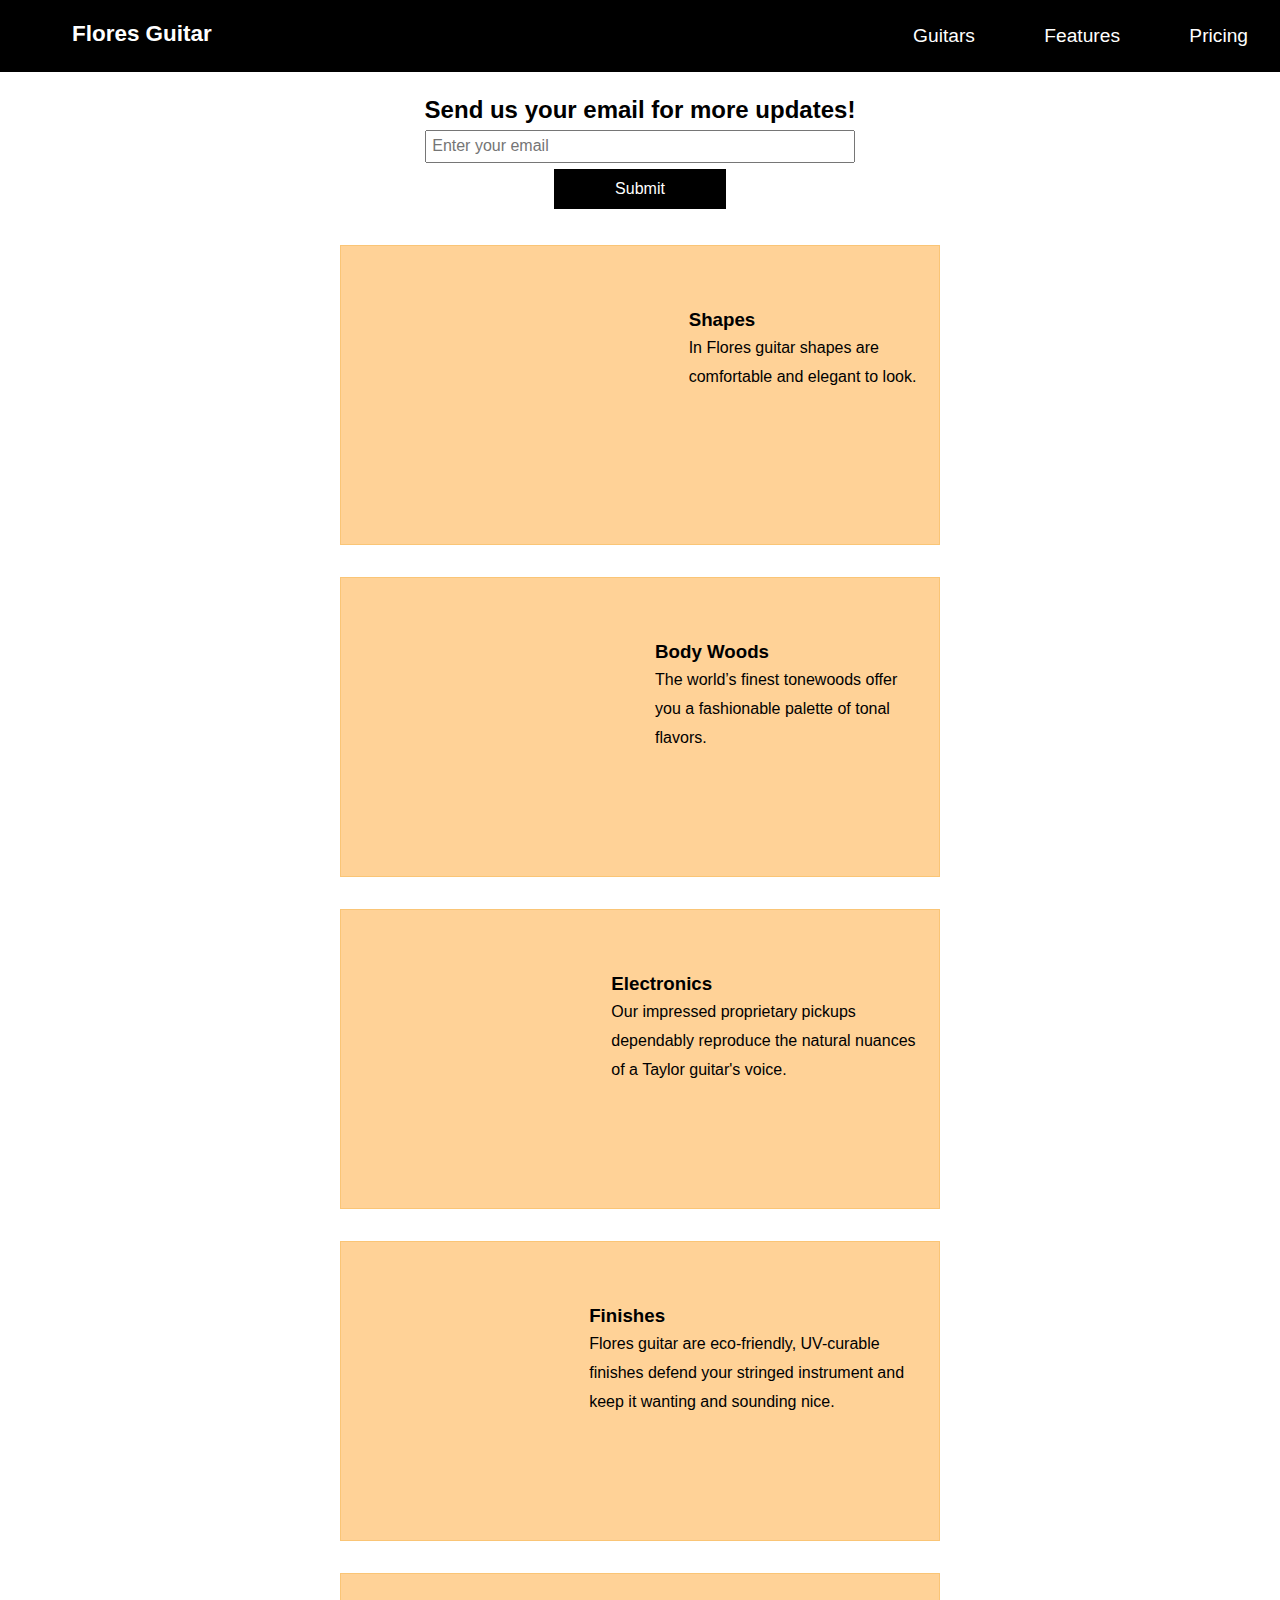
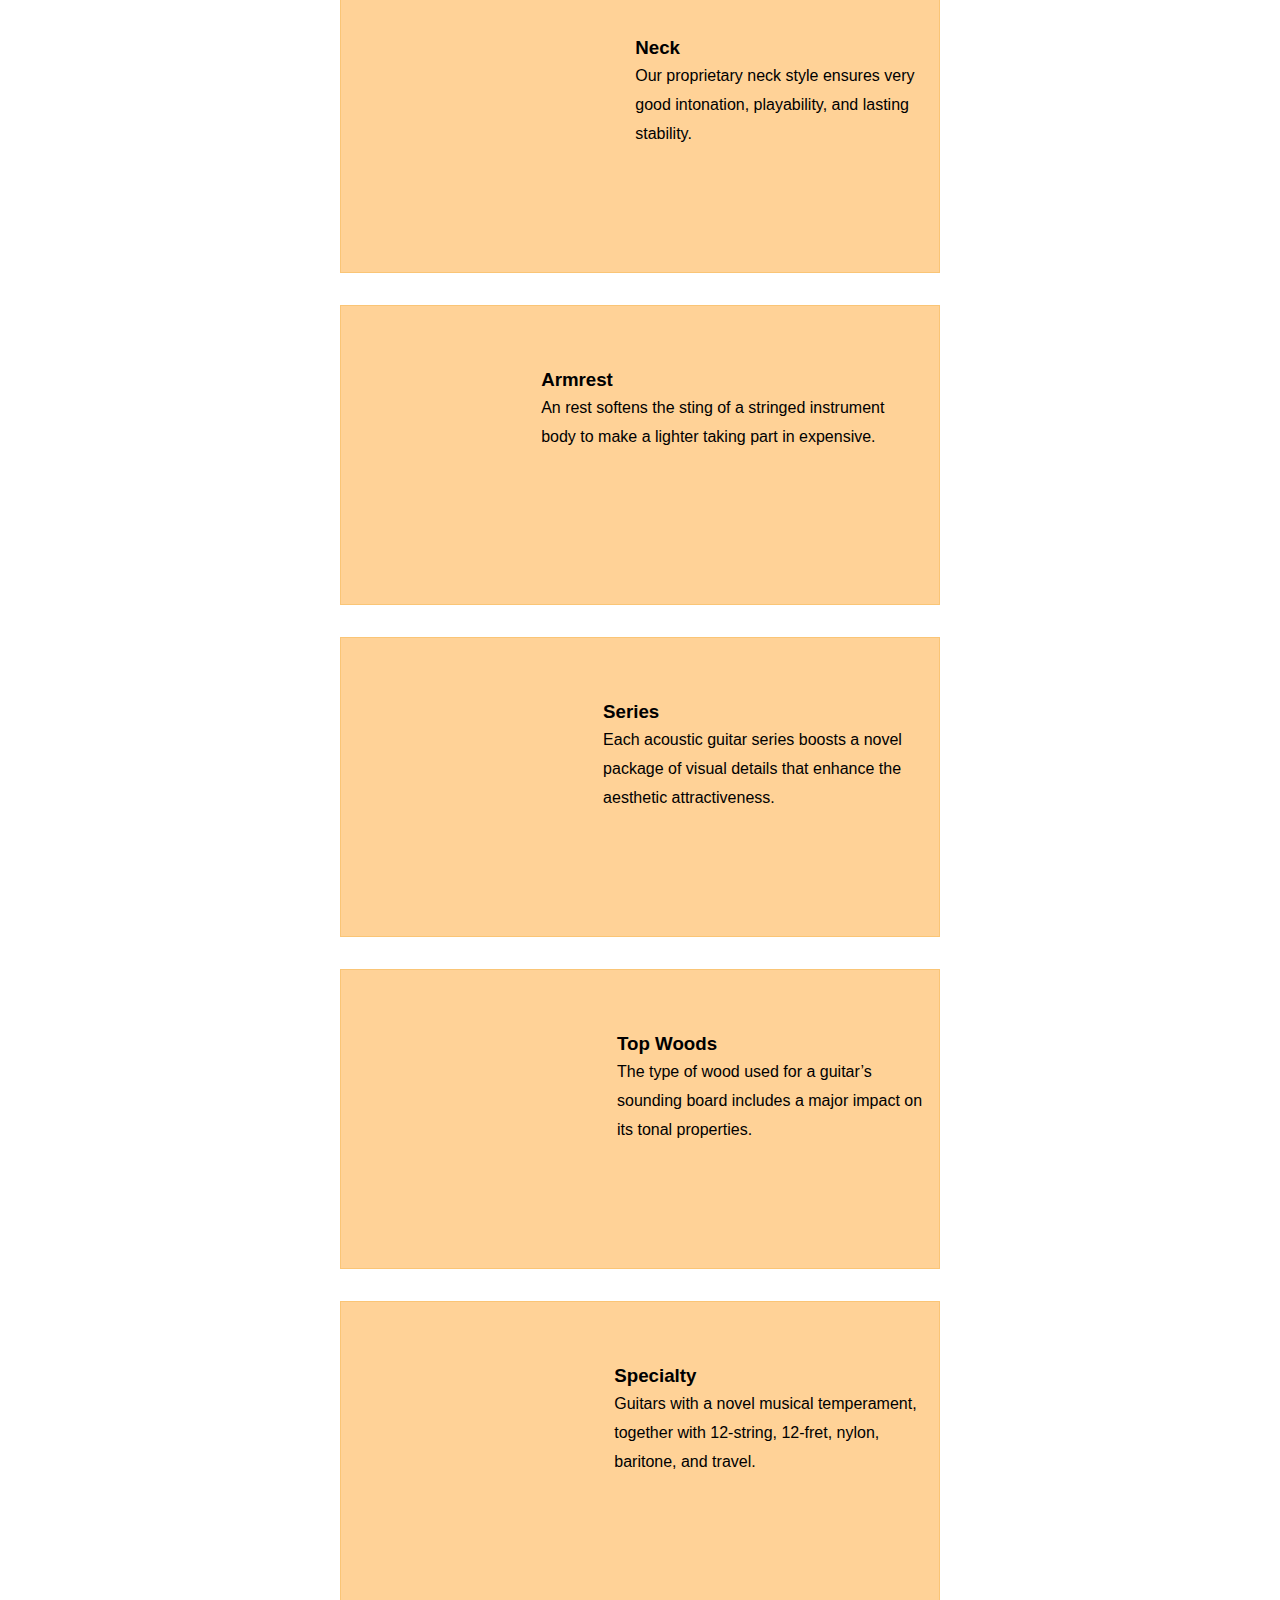
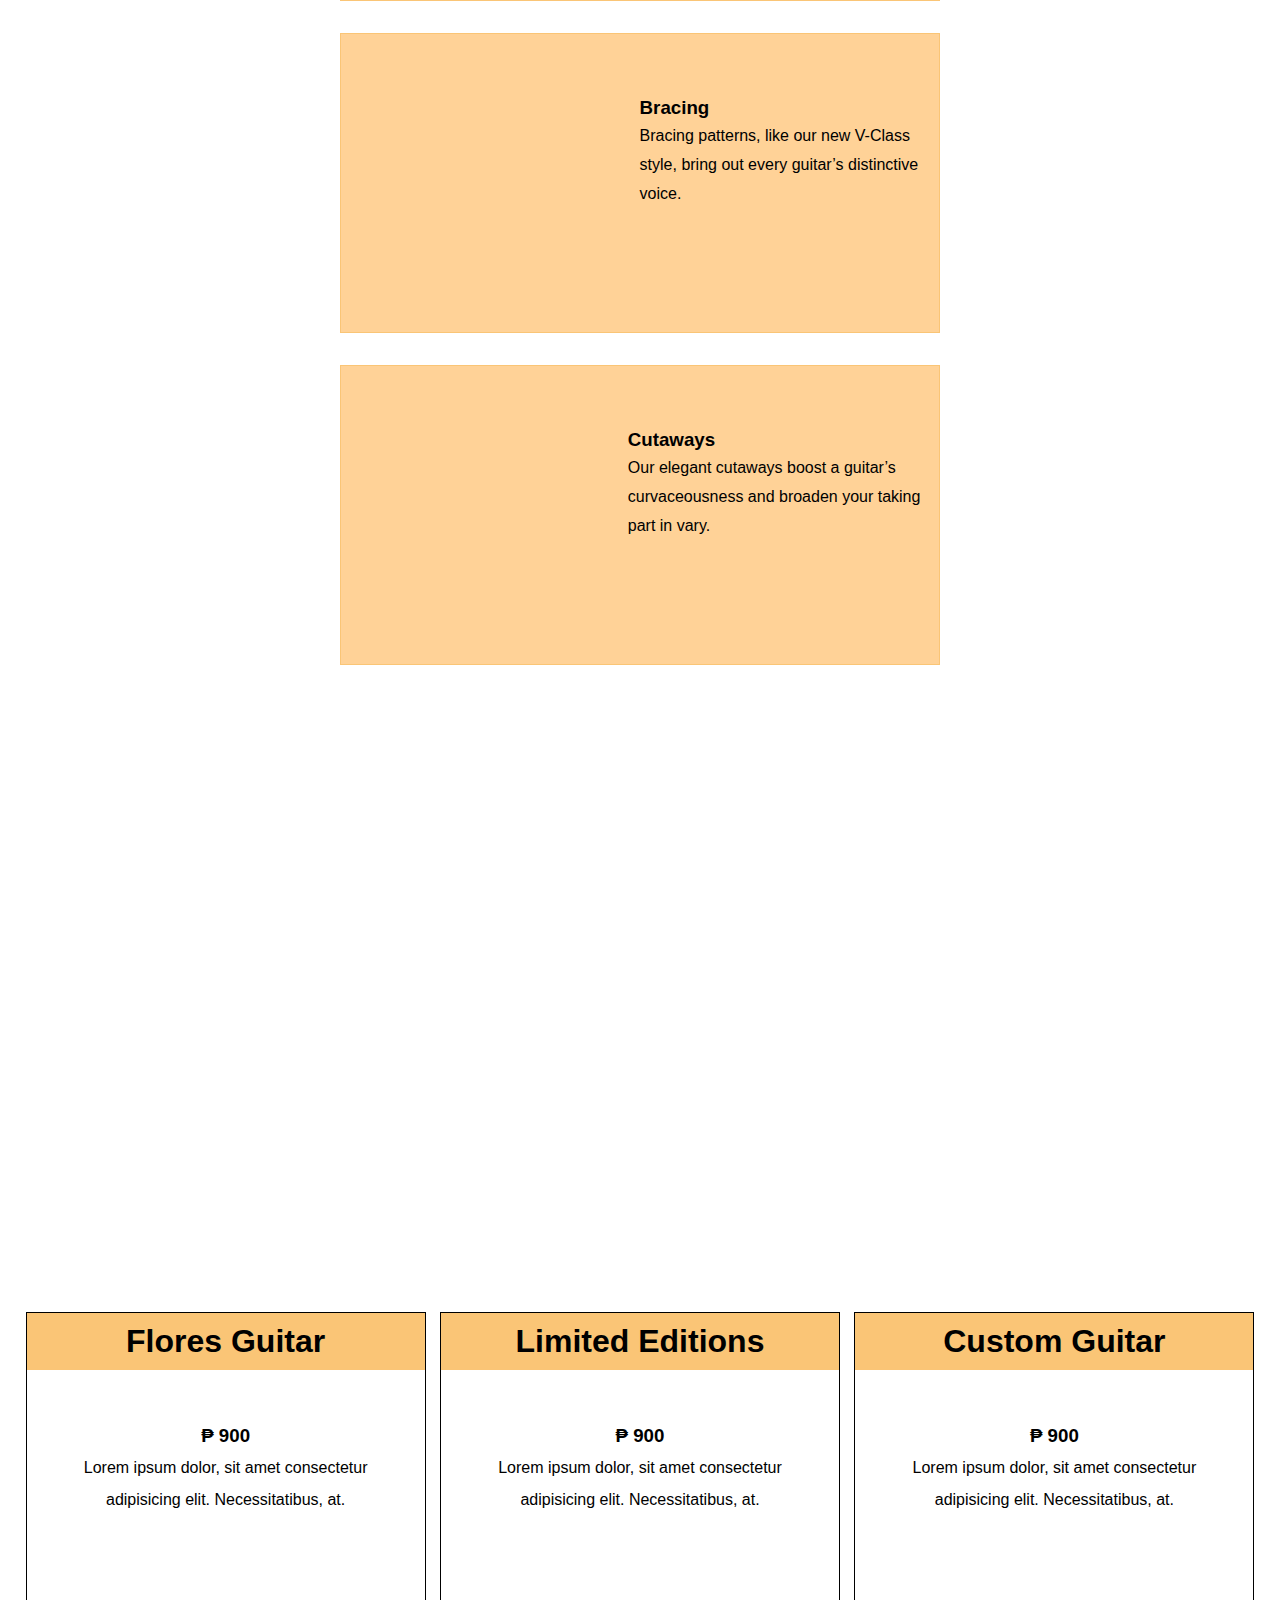
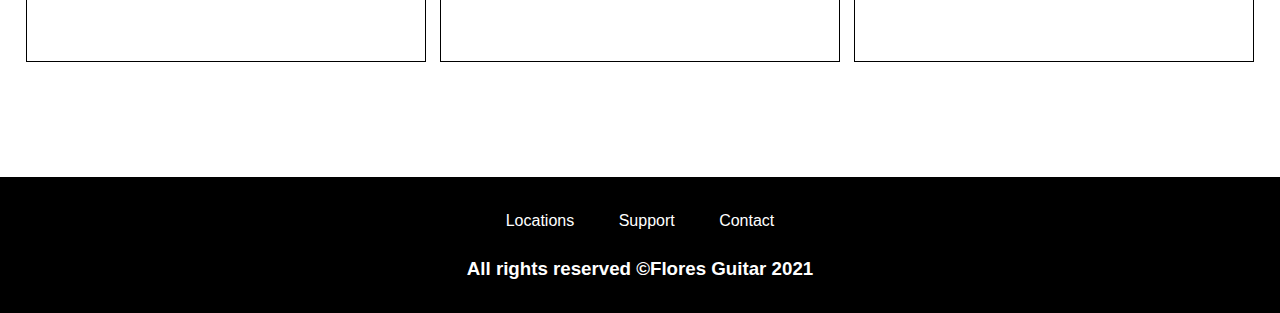
==== landing-page/index.html @ 69c0aad1 "added landing page" ====
<!DOCTYPE html>
<html lang="en">

<head>
  <meta charset="UTF-8">
  <meta http-equiv="X-UA-Compatible" content="IE=edge">
  <meta name="viewport" content="width=device-width, initial-scale=1.0">
  <script src="https://kit.fontawesome.com/670aed7ef7.js" crossorigin="anonymous"></script>
  <title>Flores Shop</title>
  <link rel="stylesheet" href="css/style.css">
</head>

<body>

  <!-- Navbar -->

  <header id="header">

    <i class="fas fa-guitar fa-3x" alt="guitar" id="header-img"></i>
    <h3 id="brand-name"><a href="#" class="brand-hover">Flores Guitar</a></h3>

    <nav id="nav-bar">
      <ul>
        <li class="nav-link">
          <a href="#video"> Guitars </a>
        </li>

        <li class="nav-link">
          <a href="#feature"> Features </a>
        </li>

        <li class="nav-link">
          <a href="#pricing"> Pricing </a>
        </li>
      </ul>
    </nav>
  </header>


  <!-- Features -->

  <div class="container" id="feature">
    <form id="form">
      <h2>Send us your email for more updates!</h2>
      <input type="email" name="email" id="email" placeholder="Enter your email">
      <input type="submit" id="submit">
    </form>
  </div>

  <div class="container-section">
    <section class="features">
      <img src="https://www.taylorguitars.com/sites/default/files/shapes-taylor-guitars_0.jpg" class="img" alt="">
      <div class="info">
        <h3>Shapes</h3>
        <p>In Flores guitar shapes are comfortable and elegant to look. </p>
      </div>
    </section>

    <section class="features">
      <img src="https://www.taylorguitars.com/sites/default/files/woods-taylor-guitars_0.jpg" class="img" alt="">
      <div class="info">
        <h3>Body Woods</h3>
        <p>The world’s finest tonewoods offer you a fashionable palette of tonal flavors. </p>
      </div>
    </section>

    <section class="features">
      <img src="https://www.taylorguitars.com/sites/default/files/electronics-taylor-guitars_0.jpg" class="img" alt="">
      <div class="info">
        <h3>Electronics</h3>
        <p>Our impressed proprietary pickups dependably reproduce the natural nuances of a Taylor guitar's voice. </p>
      </div>
    </section>

    <section class="features">
      <img src="https://www.taylorguitars.com/sites/default/files/finishes-taylor-guitars_0.jpg" class="img" alt="">
      <div class="info">
        <h3>Finishes</h3>
        <p>Flores guitar are eco-friendly, UV-curable finishes defend your stringed instrument and keep it wanting and
          sounding nice. </p>
      </div>
    </section>

    <section class="features">
      <img src="https://www.taylorguitars.com/sites/default/files/necks-taylor-guitars_1.jpg" class="img" alt="">
      <div class="info">
        <h3>Neck</h3>
        <p>Our proprietary neck style ensures very good intonation, playability, and lasting stability. </p>
      </div>
    </section>

    <section class="features">
      <img src="https://www.taylorguitars.com/sites/default/files/TG-Features-BeveledArmrest-1.jpg" class="armrest-size"
        alt="">
      <div class="info">
        <h3>Armrest</h3>
        <p>An rest softens the sting of a stringed instrument body to make a lighter taking part in expensive. </p>
      </div>
    </section>

    <section class="features">
      <img src="https://www.taylorguitars.com/sites/default/files/appointments-taylor-guitars_0.jpg" class="img" alt="">
      <div class="info">
        <h3>Series</h3>
        <p>Each acoustic guitar series boosts a novel package of visual details that enhance the aesthetic
          attractiveness. </p>
      </div>
    </section>

    <section class="features">
      <img src="https://www.taylorguitars.com/sites/default/files/top-woods-thumb.png" class="img" alt="">
      <div class="info">
        <h3>Top Woods</h3>
        <p>The type of wood used for a guitar’s sounding board includes a major impact on its tonal properties. </p>
      </div>
    </section>

    <section class="features">
      <img src="https://www.taylorguitars.com/sites/default/files/specialty-features-262x326_0.jpg" class="img" alt="">
      <div class="info">
        <h3>Specialty</h3>
        <p>Guitars with a novel musical temperament, together with 12-string, 12-fret, nylon, baritone, and travel. </p>
      </div>
    </section>

    <section class="features">
      <img src="https://www.taylorguitars.com/sites/default/files/Features-Page-V-Class-1.jpg" class="img" alt="">
      <div class="info">
        <h3>Bracing</h3>
        <p>Bracing patterns, like our new V-Class style, bring out every guitar’s distinctive voice. </p>
      </div>
    </section>

    <section class="features">
      <img src="https://www.taylorguitars.com/sites/default/files/cutaways-taylor-guitars_0.jpg" class="img" alt="">
      <div class="info">
        <h3>Cutaways</h3>
        <p>Our elegant cutaways boost a guitar’s curvaceousness and broaden your taking part in vary. </p>
      </div>
    </section>
  </div>

  <!-- Video -->

  <div id="video">
    <!-- <video src="https://www.youtube.com/watch?v=F9TZwTtXYSY" controls></video> -->
    <iframe width="800" height="400" src="https://www.youtube.com/embed/F9TZwTtXYSY" title="YouTube video player"
      frameborder="0" allow="accelerometer; autoplay; clipboard-write; encrypted-media; gyroscope; picture-in-picture"
      allowfullscreen></iframe>
  </div>

  <!-- Pricing -->

  <div class="prices" id="pricing">
    <section class="boxes">
      <div class="header">
        <h1>Flores Guitar</h1>
      </div>
      <div class="price-details">
        <h3>&#8369 900</h3>
        <p>Lorem ipsum dolor, sit amet consectetur adipisicing elit. Necessitatibus, at.</p>
      </div>
    </section>

    <section class="boxes">
      <div class="header">
        <h1>Limited Editions</h1>
      </div>
      <div class="price-details">
        <h3>&#8369 900</h3>
        <p>Lorem ipsum dolor, sit amet consectetur adipisicing elit. Necessitatibus, at.</p>
      </div>
    </section>

    <section class="boxes">
      <div class="header">
        <h1>Custom Guitar</h1>
      </div>
      <div class="price-details">
        <h3>&#8369 900</h3>
        <p>Lorem ipsum dolor, sit amet consectetur adipisicing elit. Necessitatibus, at.</p>
      </div>
    </section>
  </div>


  <!-- Footer  -->

  <footer id="contact">
    <a href="#">
      Locations
    </a><a href="#">
      Support
    </a><a href="#">
      Contact
    </a>
    <h3>All rights reserved &copy;Flores Guitar 2021</h3>
  </footer>

</body>

</html>
---- landing-page/css/style.css ----
* {
  margin: 0;
  padding: 0;
  box-sizing: border-box;
}

body {
  font-family: "Lucida Sans", "Lucida Sans Regular", "Lucida Grande",
    "Lucida Sans Unicode", Geneva, Verdana, sans-serif;
  width: 100%;
}

#nav-bar {
  float: right;
}

ul li {
  list-style-type: none;
  display: inline-block;
  padding: 1.2rem 2rem;
}

li a,
.brand-hover {
  text-decoration: none;
}

li a:hover,
.brand-hover:hover {
  color: dodgerblue;
  border-bottom: solid rgb(255, 255, 255);
  border-top: solid rgb(255, 255, 255);
  border-width: 2px;
  border-radius: 3px;
}

#header {
  font-size: 1.2rem;
  position: fixed;
  z-index: 1;
  width: 100%;
  background: #000000;
  color: #ffffff;
  font-family: inherit;
  padding: 0.35rem 0;
}

#brand-name {
  position: absolute;
  bottom: 1.2rem;
  margin-left: 4.5rem;
  padding-bottom: 0.35rem;
}

#header-img {
  margin-left: 1rem;
}

.container {
  position: relative;
  top: 6rem;
  display: flex;
  align-items: center;
  justify-content: center;
}

#form #email,
#submit {
  font-family: inherit;
  font-size: inherit;
}

#submit {
  background: #000000;
  color: #fff;
  border: none;
  height: 2.5rem;
  font-weight: 500;
}

#submit:hover {
  background: #ffd297;
  color: #000000;
}

#form #submit {
  display: block;
  width: 40%;
  margin: 0 auto;
  padding: 5px;
  margin-top: 0.358rem;
}

#form #email {
  width: 100%;
  padding: 0.35rem;
  margin-top: 0.358rem;
}

.container-section {
  position: relative;
  top: 100px;
  padding: 1rem;
  display: flex;
  flex-wrap: wrap;
  justify-content: center;
  align-items: center;
}

.features {
  margin: 1rem 1rem;
  border: 1px solid #fac576;
  background: #ffd297;
  display: flex;
  width: 600px;
  height: 300px;
}

.info {
  position: relative;
  top: 60px;
  margin: 0 1rem;
  line-height: 1.8rem;
}

.img {
  width: 100%;
  height: auto;
}

.armrest-size {
  width: 55%;
  height: auto;
}

.prices {
  top: 100px;
  position: relative;
  text-align: center;
  display: flex;
  align-items: center;
  justify-content: center; /* center all 3 boxes */
  margin: 13rem 0;
}

.boxes {
  width: 400px;
  height: 350px;
  border: 1px solid #000000;
  margin: 0.45rem;
}

.header {
  background-color: #fac576;
  padding: 10px;
}

.price-details {
  line-height: 2rem;
  padding: 50px;
}

#video {
  position: relative;
  top: 10rem;
  display: flex;
  align-items: center;
  justify-content: center;
}

footer {
  text-align: center;
  line-height: 3rem;
  background: rgb(0, 0, 0);
  padding: 20px;
}

footer h3,
a {
  color: #ffffff;
}

footer a {
  text-decoration: none;
  padding: 0 20px;
}

footer a:hover {
  color: dodgerblue;
  border-bottom: solid rgb(255, 255, 255);
  border-top: solid rgb(255, 255, 255);
  border-width: 2px;
  border-radius: 3px;
}

/* Media Queries */

@media (max-width: 992px) {
  .features {
    margin: 0.35rem 0.35rem;
  }

  .boxes {
    width: 25rem;
  }

  .price-details {
    line-height: 2rem;
    padding: 50px;
  }

  iframe {
    width: 40rem;
  }
}

@media (max-width: 768px) {
  ul li {
    padding: 1rem 1rem;
  }

  #header {
    padding: 0.35rem 1rem;
  }

  #brand-name {
    bottom: 1.2rem;
    font-size: 1.2rem;
  }

  .features {
    margin: 0.35rem 0;
  }

  .prices {
    margin: 10rem 0;
    flex-direction: column;
  }

  #video {
    top: 10rem;
  }
}

@media (max-width: 576px) {
  ul li {
    padding: 1rem 0.89rem;
    font-size: 1.2rem;
  }

  #header {
    padding: 0.38rem 0;
  }

  #brand-name {
    margin-left: 4.5rem;
  }

  #header-img {
    margin-left: 1rem;
  }

  #form > h2 {
    font-size: 1.3rem;
  }

  #form #submit {
    width: 6rem;
  }

  .container-section {
    top: 8rem;
    padding: 1rem;
  }

  .features {
    margin: 0.59rem 1rem;
    flex-direction: column;
    height: 41rem;
  }

  .armrest-size {
    width: 32rem;
  }

  .info {
    top: 2.5rem;
    font-size: 1.3rem;
    text-align: center;
  }

  .info > h3 {
    line-height: 3rem;
  }

  .prices {
    flex-direction: column;
  }

  iframe {
    width: 35rem;
  }

  footer a {
    padding: 0 1rem;
  }
}

@media (max-width: 480px) {
  ul li {
    padding: 1rem 0.69rem;
    font-size: 1rem;
  }

  #brand-name {
    font-size: 1.2rem;
  }

  #header-img {
    margin-left: 1rem;
  }

  .features {
    flex-direction: column;
    height: 35rem;
  }

  .armrest-size {
    width: 26rem;
  }

  .info {
    top: 2.5rem;
    font-size: 1.3rem;
    text-align: center;
  }

  .info > h3 {
    line-height: 3rem;
  }

  .prices {
    flex-direction: column;
  }

  iframe {
    width: 28rem;
  }

  footer a {
    padding: 0 1rem;
  }
}
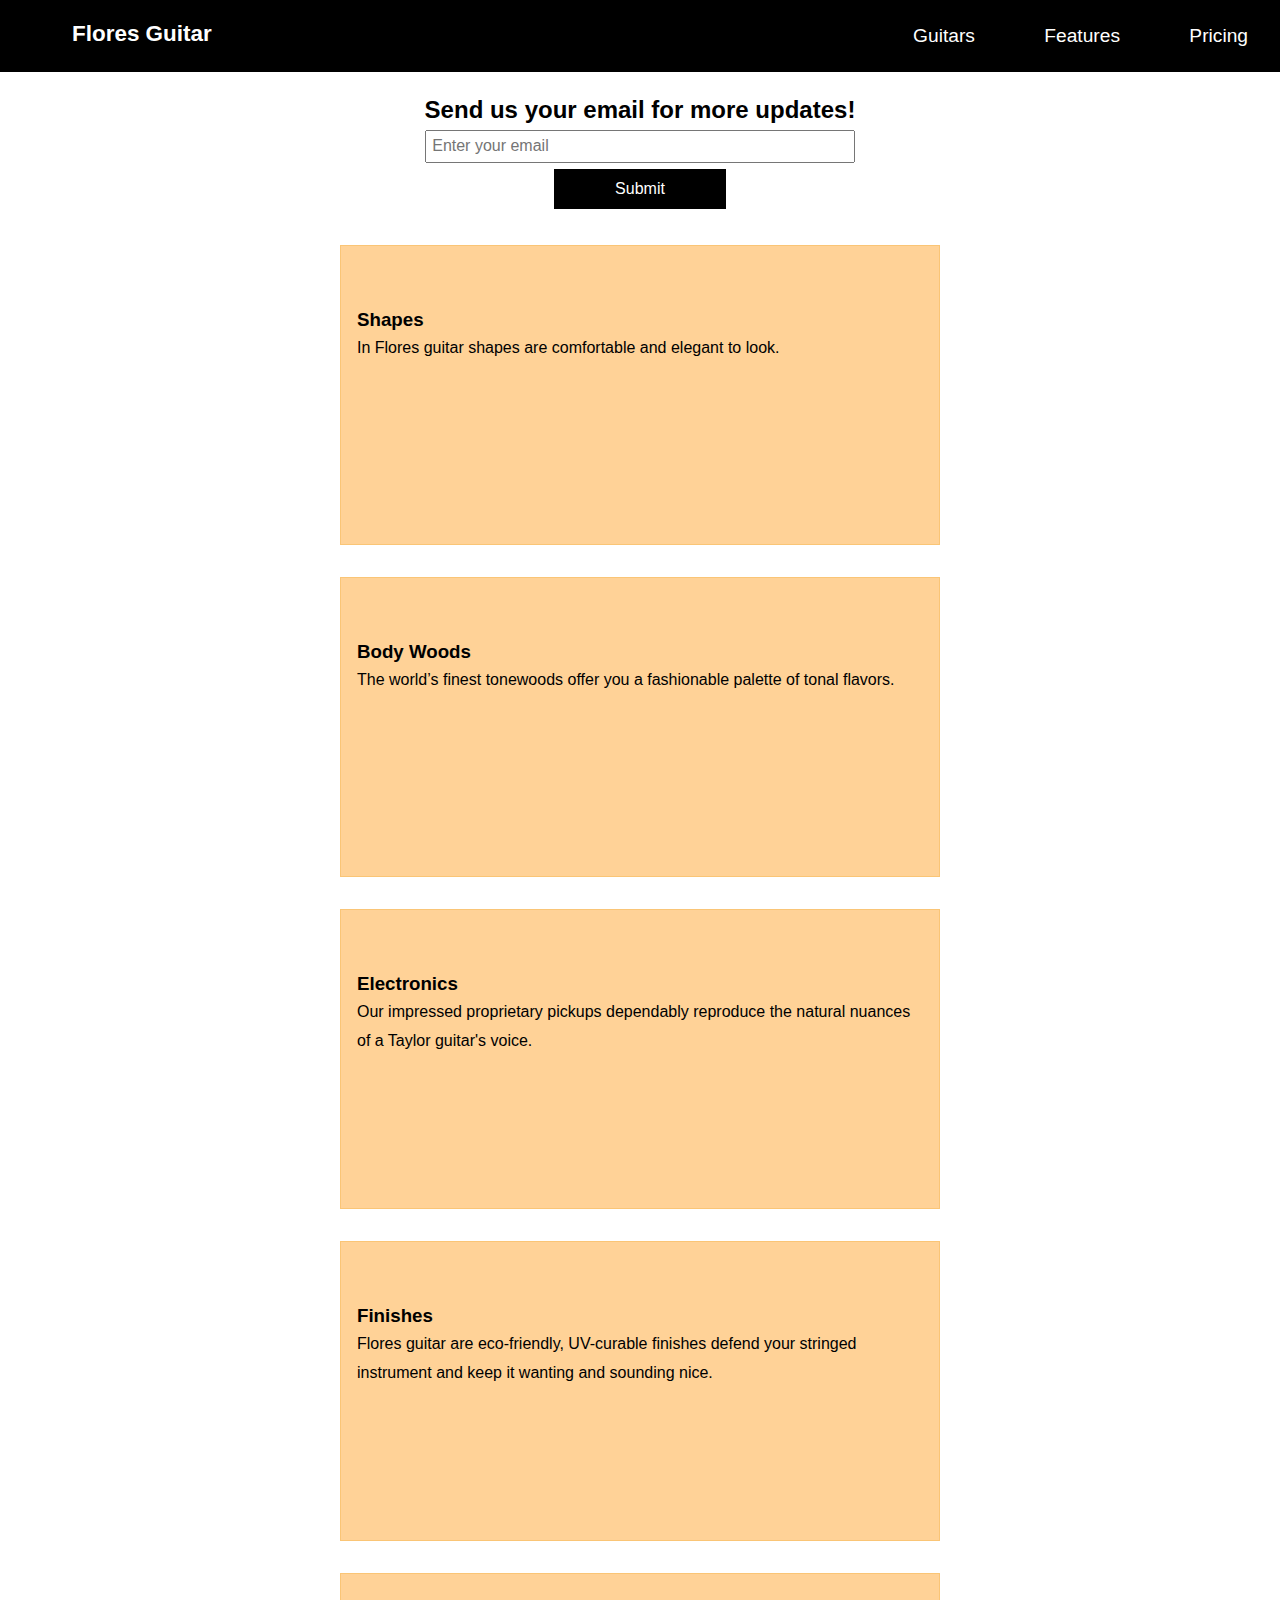
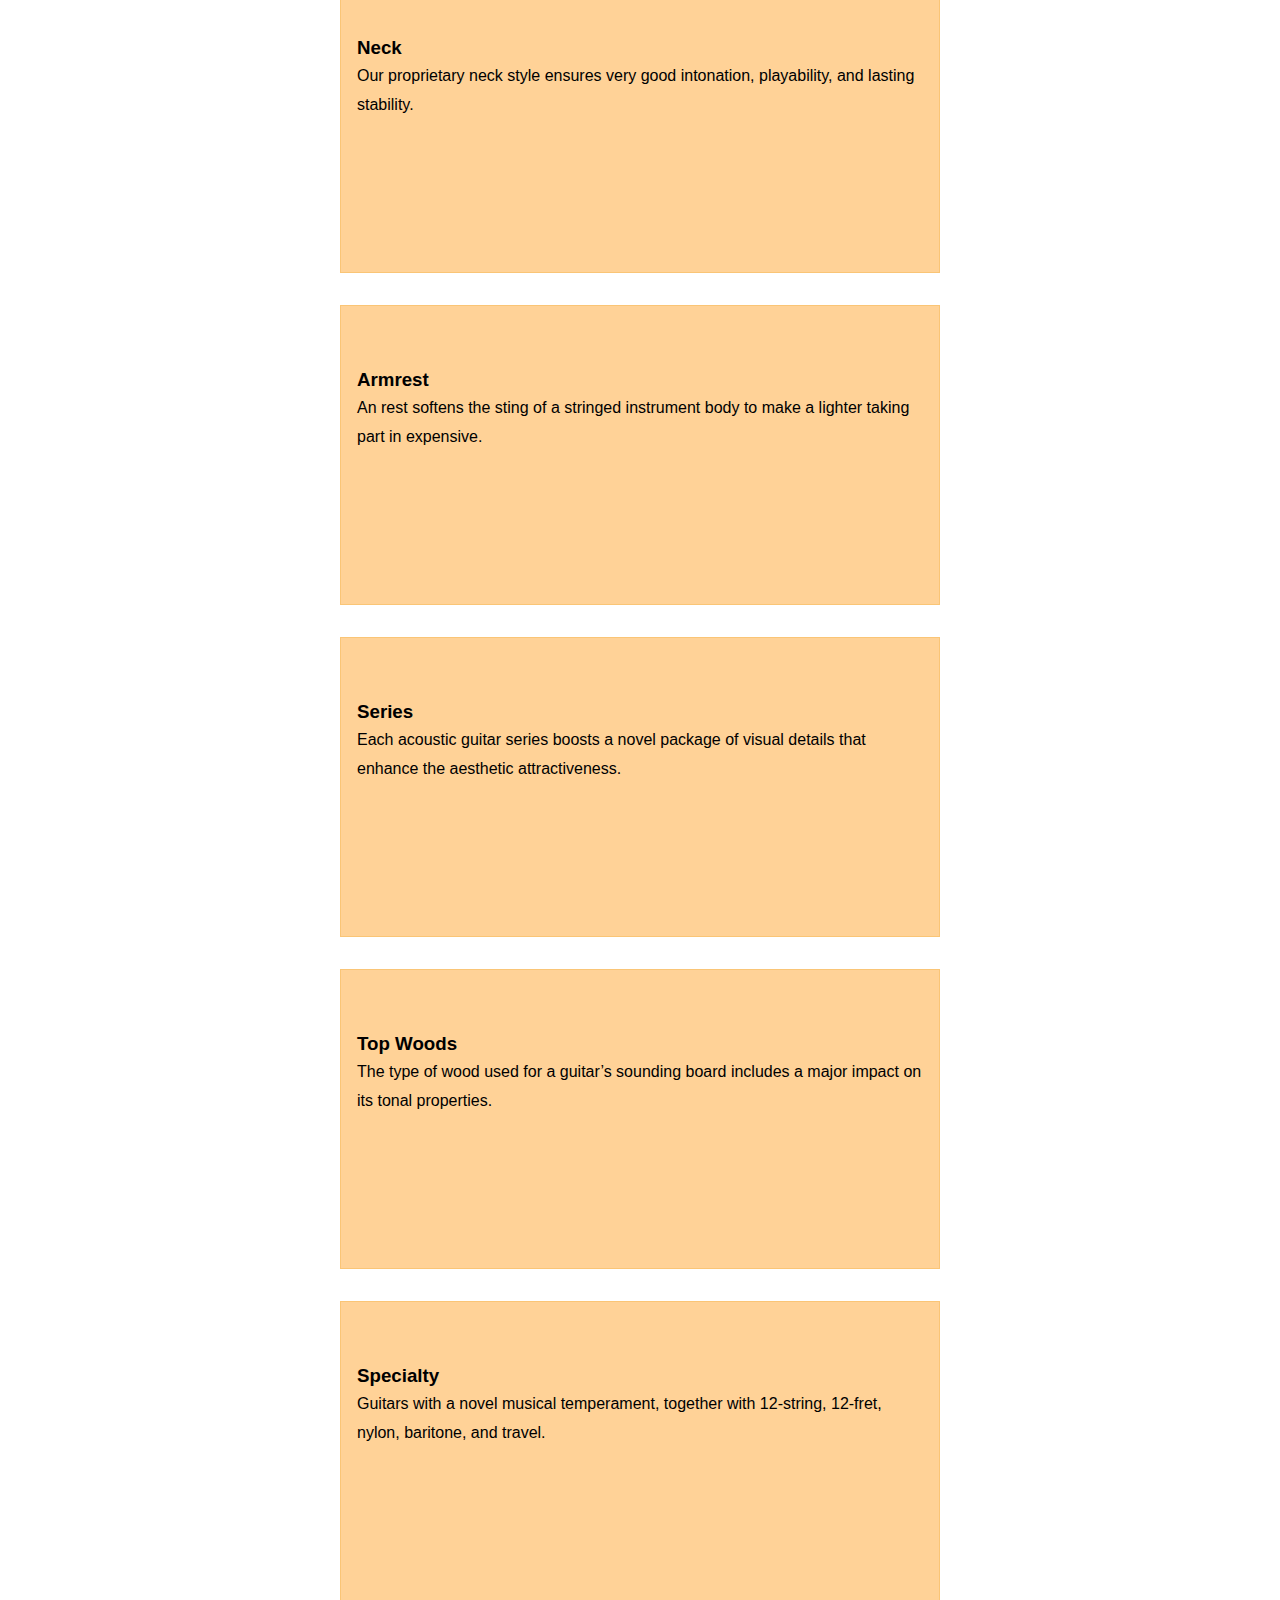
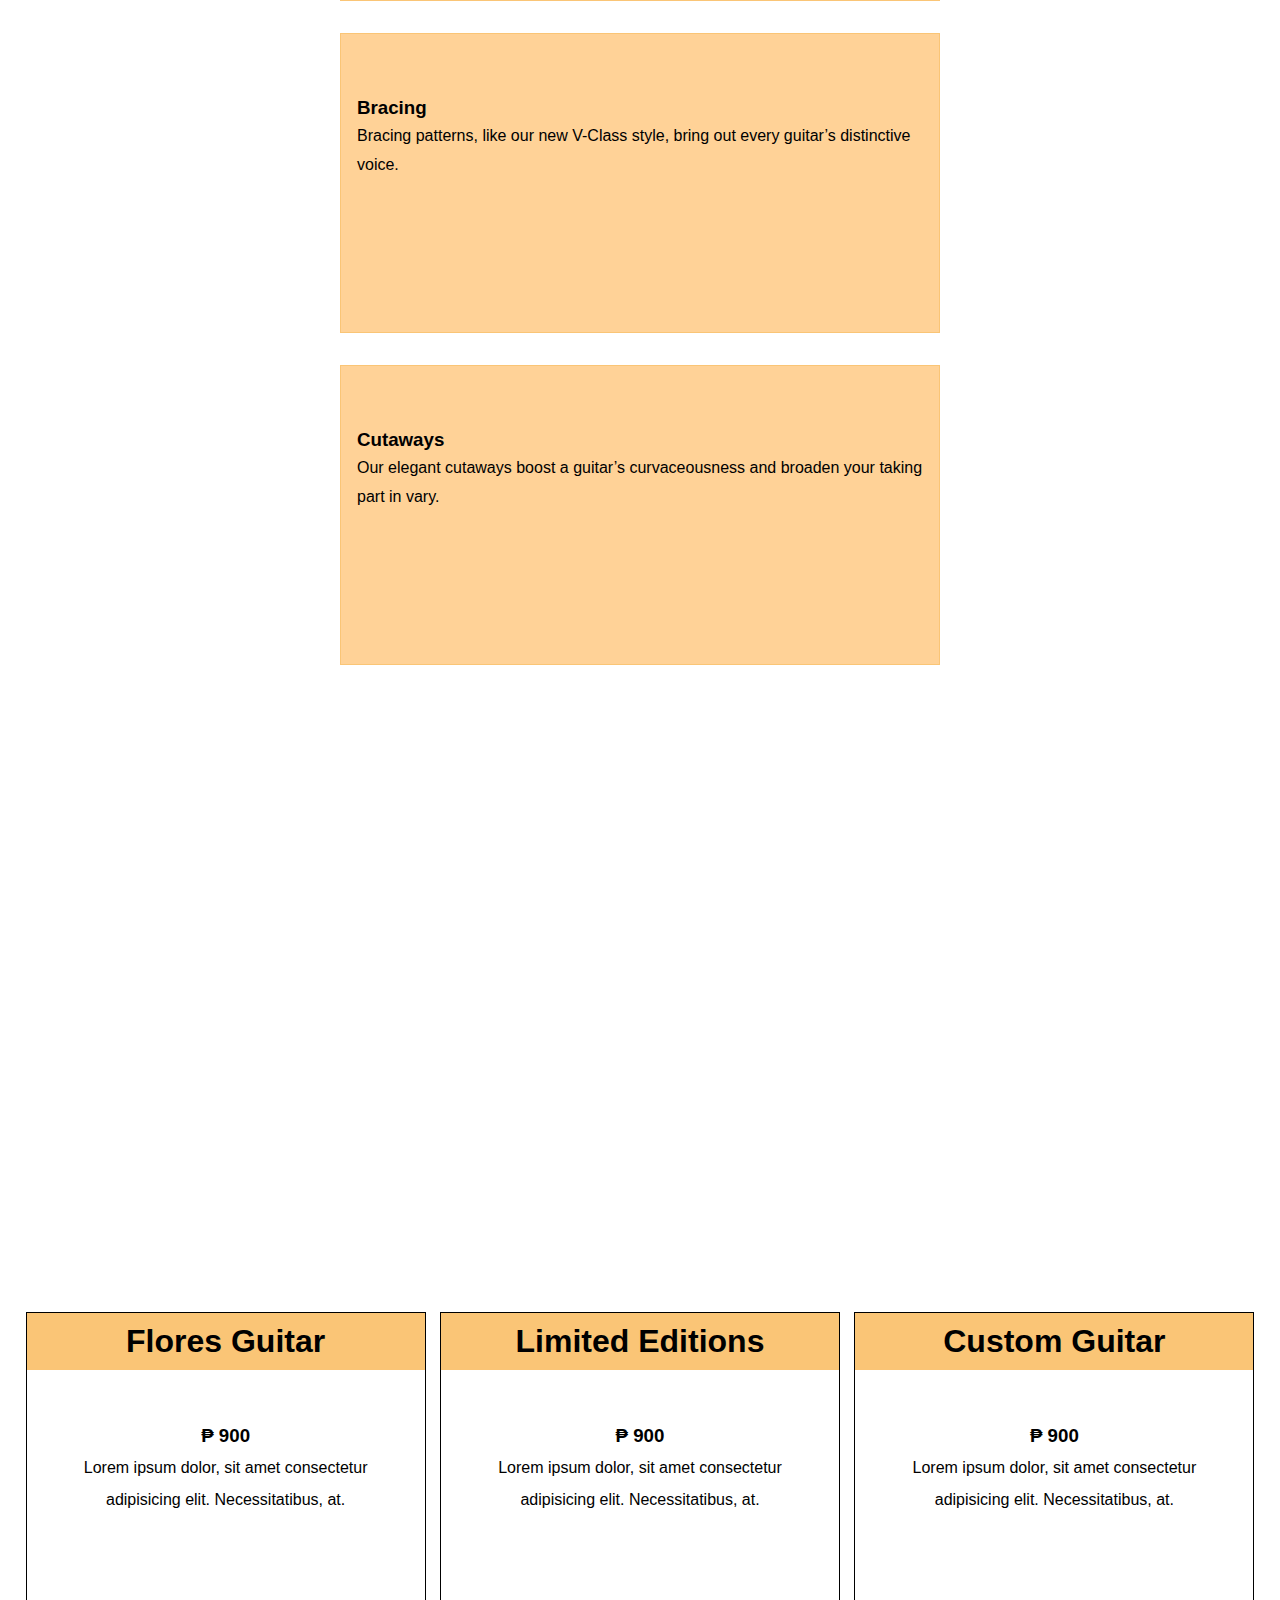
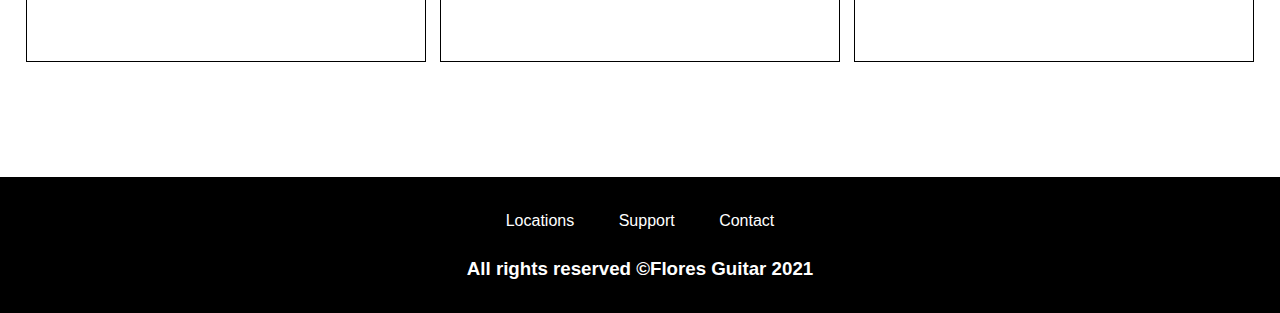
==== commit 7c2bac7d: "Add Technical Documentation Page" ====
--- a/landing-page/index.html
+++ b/landing-page/index.html
@@ -1,202 +1,203 @@
-<!DOCTYPE html>
-<html lang="en">
-
-<head>
-  <meta charset="UTF-8">
-  <meta http-equiv="X-UA-Compatible" content="IE=edge">
-  <meta name="viewport" content="width=device-width, initial-scale=1.0">
-  <script src="https://kit.fontawesome.com/670aed7ef7.js" crossorigin="anonymous"></script>
-  <title>Flores Shop</title>
-  <link rel="stylesheet" href="css/style.css">
-</head>
-
-<body>
-
-  <!-- Navbar -->
-
-  <header id="header">
-
-    <i class="fas fa-guitar fa-3x" alt="guitar" id="header-img"></i>
-    <h3 id="brand-name"><a href="#" class="brand-hover">Flores Guitar</a></h3>
-
-    <nav id="nav-bar">
-      <ul>
-        <li class="nav-link">
-          <a href="#video"> Guitars </a>
-        </li>
-
-        <li class="nav-link">
-          <a href="#feature"> Features </a>
-        </li>
-
-        <li class="nav-link">
-          <a href="#pricing"> Pricing </a>
-        </li>
-      </ul>
-    </nav>
-  </header>
-
-
-  <!-- Features -->
-
-  <div class="container" id="feature">
-    <form id="form">
-      <h2>Send us your email for more updates!</h2>
-      <input type="email" name="email" id="email" placeholder="Enter your email">
-      <input type="submit" id="submit">
-    </form>
-  </div>
-
-  <div class="container-section">
-    <section class="features">
-      <img src="https://www.taylorguitars.com/sites/default/files/shapes-taylor-guitars_0.jpg" class="img" alt="">
-      <div class="info">
-        <h3>Shapes</h3>
-        <p>In Flores guitar shapes are comfortable and elegant to look. </p>
-      </div>
-    </section>
-
-    <section class="features">
-      <img src="https://www.taylorguitars.com/sites/default/files/woods-taylor-guitars_0.jpg" class="img" alt="">
-      <div class="info">
-        <h3>Body Woods</h3>
-        <p>The world’s finest tonewoods offer you a fashionable palette of tonal flavors. </p>
-      </div>
-    </section>
-
-    <section class="features">
-      <img src="https://www.taylorguitars.com/sites/default/files/electronics-taylor-guitars_0.jpg" class="img" alt="">
-      <div class="info">
-        <h3>Electronics</h3>
-        <p>Our impressed proprietary pickups dependably reproduce the natural nuances of a Taylor guitar's voice. </p>
-      </div>
-    </section>
-
-    <section class="features">
-      <img src="https://www.taylorguitars.com/sites/default/files/finishes-taylor-guitars_0.jpg" class="img" alt="">
-      <div class="info">
-        <h3>Finishes</h3>
-        <p>Flores guitar are eco-friendly, UV-curable finishes defend your stringed instrument and keep it wanting and
-          sounding nice. </p>
-      </div>
-    </section>
-
-    <section class="features">
-      <img src="https://www.taylorguitars.com/sites/default/files/necks-taylor-guitars_1.jpg" class="img" alt="">
-      <div class="info">
-        <h3>Neck</h3>
-        <p>Our proprietary neck style ensures very good intonation, playability, and lasting stability. </p>
-      </div>
-    </section>
-
-    <section class="features">
-      <img src="https://www.taylorguitars.com/sites/default/files/TG-Features-BeveledArmrest-1.jpg" class="armrest-size"
-        alt="">
-      <div class="info">
-        <h3>Armrest</h3>
-        <p>An rest softens the sting of a stringed instrument body to make a lighter taking part in expensive. </p>
-      </div>
-    </section>
-
-    <section class="features">
-      <img src="https://www.taylorguitars.com/sites/default/files/appointments-taylor-guitars_0.jpg" class="img" alt="">
-      <div class="info">
-        <h3>Series</h3>
-        <p>Each acoustic guitar series boosts a novel package of visual details that enhance the aesthetic
-          attractiveness. </p>
-      </div>
-    </section>
-
-    <section class="features">
-      <img src="https://www.taylorguitars.com/sites/default/files/top-woods-thumb.png" class="img" alt="">
-      <div class="info">
-        <h3>Top Woods</h3>
-        <p>The type of wood used for a guitar’s sounding board includes a major impact on its tonal properties. </p>
-      </div>
-    </section>
-
-    <section class="features">
-      <img src="https://www.taylorguitars.com/sites/default/files/specialty-features-262x326_0.jpg" class="img" alt="">
-      <div class="info">
-        <h3>Specialty</h3>
-        <p>Guitars with a novel musical temperament, together with 12-string, 12-fret, nylon, baritone, and travel. </p>
-      </div>
-    </section>
-
-    <section class="features">
-      <img src="https://www.taylorguitars.com/sites/default/files/Features-Page-V-Class-1.jpg" class="img" alt="">
-      <div class="info">
-        <h3>Bracing</h3>
-        <p>Bracing patterns, like our new V-Class style, bring out every guitar’s distinctive voice. </p>
-      </div>
-    </section>
-
-    <section class="features">
-      <img src="https://www.taylorguitars.com/sites/default/files/cutaways-taylor-guitars_0.jpg" class="img" alt="">
-      <div class="info">
-        <h3>Cutaways</h3>
-        <p>Our elegant cutaways boost a guitar’s curvaceousness and broaden your taking part in vary. </p>
-      </div>
-    </section>
-  </div>
-
-  <!-- Video -->
-
-  <div id="video">
-    <!-- <video src="https://www.youtube.com/watch?v=F9TZwTtXYSY" controls></video> -->
-    <iframe width="800" height="400" src="https://www.youtube.com/embed/F9TZwTtXYSY" title="YouTube video player"
-      frameborder="0" allow="accelerometer; autoplay; clipboard-write; encrypted-media; gyroscope; picture-in-picture"
-      allowfullscreen></iframe>
-  </div>
-
-  <!-- Pricing -->
-
-  <div class="prices" id="pricing">
-    <section class="boxes">
-      <div class="header">
-        <h1>Flores Guitar</h1>
-      </div>
-      <div class="price-details">
-        <h3>&#8369 900</h3>
-        <p>Lorem ipsum dolor, sit amet consectetur adipisicing elit. Necessitatibus, at.</p>
-      </div>
-    </section>
-
-    <section class="boxes">
-      <div class="header">
-        <h1>Limited Editions</h1>
-      </div>
-      <div class="price-details">
-        <h3>&#8369 900</h3>
-        <p>Lorem ipsum dolor, sit amet consectetur adipisicing elit. Necessitatibus, at.</p>
-      </div>
-    </section>
-
-    <section class="boxes">
-      <div class="header">
-        <h1>Custom Guitar</h1>
-      </div>
-      <div class="price-details">
-        <h3>&#8369 900</h3>
-        <p>Lorem ipsum dolor, sit amet consectetur adipisicing elit. Necessitatibus, at.</p>
-      </div>
-    </section>
-  </div>
-
-
-  <!-- Footer  -->
-
-  <footer id="contact">
-    <a href="#">
-      Locations
-    </a><a href="#">
-      Support
-    </a><a href="#">
-      Contact
-    </a>
-    <h3>All rights reserved &copy;Flores Guitar 2021</h3>
-  </footer>
-
-</body>
-
+<!DOCTYPE html>
+<html lang="en">
+
+<head>
+  <meta charset="UTF-8">
+  <meta http-equiv="X-UA-Compatible" content="IE=edge">
+  <meta name="viewport" content="width=device-width, initial-scale=1.0">
+  <script src="https://kit.fontawesome.com/670aed7ef7.js" crossorigin="anonymous"></script>
+  <script src="https://cdn.freecodecamp.org/testable-projects-fcc/v1/bundle.js"></script>
+  <title>Flores Guitar</title>
+  <link rel="stylesheet" href="css/style.css">
+</head>
+
+<body>
+
+  <!-- Navbar -->
+
+  <header id="header">
+
+    <i class="fas fa-guitar fa-3x" alt="guitar" id="header-img"></i>
+    <h3 id="brand-name"><a href="#" class="brand-hover">Flores Guitar</a></h3>
+
+    <nav id="nav-bar">
+      <ul>
+        <li class="nav-link">
+          <a href="#video"> Guitars </a>
+        </li>
+
+        <li class="nav-link">
+          <a href="#feature"> Features </a>
+        </li>
+
+        <li class="nav-link">
+          <a href="#pricing"> Pricing </a>
+        </li>
+      </ul>
+    </nav>
+  </header>
+
+
+  <!-- Features -->
+
+  <div class="container" id="feature">
+    <form id="form">
+      <h2>Send us your email for more updates!</h2>
+      <input type="email" name="email" id="email" placeholder="Enter your email">
+      <input type="submit" id="submit">
+    </form>
+  </div>
+
+  <div class="container-section">
+    <section class="features">
+      <img src="https://www.taylorguitars.com/sites/default/files/shapes-taylor-guitars_0.jpg" class="img" alt="">
+      <div class="info">
+        <h3>Shapes</h3>
+        <p>In Flores guitar shapes are comfortable and elegant to look. </p>
+      </div>
+    </section>
+
+    <section class="features">
+      <img src="https://www.taylorguitars.com/sites/default/files/woods-taylor-guitars_0.jpg" class="img" alt="">
+      <div class="info">
+        <h3>Body Woods</h3>
+        <p>The world’s finest tonewoods offer you a fashionable palette of tonal flavors. </p>
+      </div>
+    </section>
+
+    <section class="features">
+      <img src="https://www.taylorguitars.com/sites/default/files/electronics-taylor-guitars_0.jpg" class="img" alt="">
+      <div class="info">
+        <h3>Electronics</h3>
+        <p>Our impressed proprietary pickups dependably reproduce the natural nuances of a Taylor guitar's voice. </p>
+      </div>
+    </section>
+
+    <section class="features">
+      <img src="https://www.taylorguitars.com/sites/default/files/finishes-taylor-guitars_0.jpg" class="img" alt="">
+      <div class="info">
+        <h3>Finishes</h3>
+        <p>Flores guitar are eco-friendly, UV-curable finishes defend your stringed instrument and keep it wanting and
+          sounding nice. </p>
+      </div>
+    </section>
+
+    <section class="features">
+      <img src="https://www.taylorguitars.com/sites/default/files/necks-taylor-guitars_1.jpg" class="img" alt="">
+      <div class="info">
+        <h3>Neck</h3>
+        <p>Our proprietary neck style ensures very good intonation, playability, and lasting stability. </p>
+      </div>
+    </section>
+
+    <section class="features">
+      <img src="https://www.taylorguitars.com/sites/default/files/TG-Features-BeveledArmrest-1.jpg" class="armrest-size"
+        alt="">
+      <div class="info">
+        <h3>Armrest</h3>
+        <p>An rest softens the sting of a stringed instrument body to make a lighter taking part in expensive. </p>
+      </div>
+    </section>
+
+    <section class="features">
+      <img src="https://www.taylorguitars.com/sites/default/files/appointments-taylor-guitars_0.jpg" class="img" alt="">
+      <div class="info">
+        <h3>Series</h3>
+        <p>Each acoustic guitar series boosts a novel package of visual details that enhance the aesthetic
+          attractiveness. </p>
+      </div>
+    </section>
+
+    <section class="features">
+      <img src="https://www.taylorguitars.com/sites/default/files/top-woods-thumb.png" class="img" alt="">
+      <div class="info">
+        <h3>Top Woods</h3>
+        <p>The type of wood used for a guitar’s sounding board includes a major impact on its tonal properties. </p>
+      </div>
+    </section>
+
+    <section class="features">
+      <img src="https://www.taylorguitars.com/sites/default/files/specialty-features-262x326_0.jpg" class="img" alt="">
+      <div class="info">
+        <h3>Specialty</h3>
+        <p>Guitars with a novel musical temperament, together with 12-string, 12-fret, nylon, baritone, and travel. </p>
+      </div>
+    </section>
+
+    <section class="features">
+      <img src="https://www.taylorguitars.com/sites/default/files/Features-Page-V-Class-1.jpg" class="img" alt="">
+      <div class="info">
+        <h3>Bracing</h3>
+        <p>Bracing patterns, like our new V-Class style, bring out every guitar’s distinctive voice. </p>
+      </div>
+    </section>
+
+    <section class="features">
+      <img src="https://www.taylorguitars.com/sites/default/files/cutaways-taylor-guitars_0.jpg" class="img" alt="">
+      <div class="info">
+        <h3>Cutaways</h3>
+        <p>Our elegant cutaways boost a guitar’s curvaceousness and broaden your taking part in vary. </p>
+      </div>
+    </section>
+  </div>
+
+  <!-- Video -->
+
+  <div id="video">
+    <!-- <video src="https://www.youtube.com/watch?v=F9TZwTtXYSY" controls></video> -->
+    <iframe width="800" height="400" src="https://www.youtube.com/embed/F9TZwTtXYSY" title="YouTube video player"
+      frameborder="0" allow="accelerometer; autoplay; clipboard-write; encrypted-media; gyroscope; picture-in-picture"
+      allowfullscreen></iframe>
+  </div>
+
+  <!-- Pricing -->
+
+  <div class="prices" id="pricing">
+    <section class="boxes">
+      <div class="header">
+        <h1>Flores Guitar</h1>
+      </div>
+      <div class="price-details">
+        <h3>&#8369 900</h3>
+        <p>Lorem ipsum dolor, sit amet consectetur adipisicing elit. Necessitatibus, at.</p>
+      </div>
+    </section>
+
+    <section class="boxes">
+      <div class="header">
+        <h1>Limited Editions</h1>
+      </div>
+      <div class="price-details">
+        <h3>&#8369 900</h3>
+        <p>Lorem ipsum dolor, sit amet consectetur adipisicing elit. Necessitatibus, at.</p>
+      </div>
+    </section>
+
+    <section class="boxes">
+      <div class="header">
+        <h1>Custom Guitar</h1>
+      </div>
+      <div class="price-details">
+        <h3>&#8369 900</h3>
+        <p>Lorem ipsum dolor, sit amet consectetur adipisicing elit. Necessitatibus, at.</p>
+      </div>
+    </section>
+  </div>
+
+
+  <!-- Footer  -->
+
+  <footer id="contact">
+    <a href="#">
+      Locations
+    </a><a href="#">
+      Support
+    </a><a href="#">
+      Contact
+    </a>
+    <h3>All rights reserved &copy;Flores Guitar 2021</h3>
+  </footer>
+
+</body>
+
 </html>--- a/landing-page/css/style.css
+++ b/landing-page/css/style.css
@@ -1,353 +1,425 @@
-* {
-  margin: 0;
-  padding: 0;
-  box-sizing: border-box;
-}
-
-body {
-  font-family: "Lucida Sans", "Lucida Sans Regular", "Lucida Grande",
-    "Lucida Sans Unicode", Geneva, Verdana, sans-serif;
-  width: 100%;
-}
-
-#nav-bar {
-  float: right;
-}
-
-ul li {
-  list-style-type: none;
-  display: inline-block;
-  padding: 1.2rem 2rem;
-}
-
-li a,
-.brand-hover {
-  text-decoration: none;
-}
-
-li a:hover,
-.brand-hover:hover {
-  color: dodgerblue;
-  border-bottom: solid rgb(255, 255, 255);
-  border-top: solid rgb(255, 255, 255);
-  border-width: 2px;
-  border-radius: 3px;
-}
-
-#header {
-  font-size: 1.2rem;
-  position: fixed;
-  z-index: 1;
-  width: 100%;
-  background: #000000;
-  color: #ffffff;
-  font-family: inherit;
-  padding: 0.35rem 0;
-}
-
-#brand-name {
-  position: absolute;
-  bottom: 1.2rem;
-  margin-left: 4.5rem;
-  padding-bottom: 0.35rem;
-}
-
-#header-img {
-  margin-left: 1rem;
-}
-
-.container {
-  position: relative;
-  top: 6rem;
-  display: flex;
-  align-items: center;
-  justify-content: center;
-}
-
-#form #email,
-#submit {
-  font-family: inherit;
-  font-size: inherit;
-}
-
-#submit {
-  background: #000000;
-  color: #fff;
-  border: none;
-  height: 2.5rem;
-  font-weight: 500;
-}
-
-#submit:hover {
-  background: #ffd297;
-  color: #000000;
-}
-
-#form #submit {
-  display: block;
-  width: 40%;
-  margin: 0 auto;
-  padding: 5px;
-  margin-top: 0.358rem;
-}
-
-#form #email {
-  width: 100%;
-  padding: 0.35rem;
-  margin-top: 0.358rem;
-}
-
-.container-section {
-  position: relative;
-  top: 100px;
-  padding: 1rem;
-  display: flex;
-  flex-wrap: wrap;
-  justify-content: center;
-  align-items: center;
-}
-
-.features {
-  margin: 1rem 1rem;
-  border: 1px solid #fac576;
-  background: #ffd297;
-  display: flex;
-  width: 600px;
-  height: 300px;
-}
-
-.info {
-  position: relative;
-  top: 60px;
-  margin: 0 1rem;
-  line-height: 1.8rem;
-}
-
-.img {
-  width: 100%;
-  height: auto;
-}
-
-.armrest-size {
-  width: 55%;
-  height: auto;
-}
-
-.prices {
-  top: 100px;
-  position: relative;
-  text-align: center;
-  display: flex;
-  align-items: center;
-  justify-content: center; /* center all 3 boxes */
-  margin: 13rem 0;
-}
-
-.boxes {
-  width: 400px;
-  height: 350px;
-  border: 1px solid #000000;
-  margin: 0.45rem;
-}
-
-.header {
-  background-color: #fac576;
-  padding: 10px;
-}
-
-.price-details {
-  line-height: 2rem;
-  padding: 50px;
-}
-
-#video {
-  position: relative;
-  top: 10rem;
-  display: flex;
-  align-items: center;
-  justify-content: center;
-}
-
-footer {
-  text-align: center;
-  line-height: 3rem;
-  background: rgb(0, 0, 0);
-  padding: 20px;
-}
-
-footer h3,
-a {
-  color: #ffffff;
-}
-
-footer a {
-  text-decoration: none;
-  padding: 0 20px;
-}
-
-footer a:hover {
-  color: dodgerblue;
-  border-bottom: solid rgb(255, 255, 255);
-  border-top: solid rgb(255, 255, 255);
-  border-width: 2px;
-  border-radius: 3px;
-}
-
-/* Media Queries */
-
-@media (max-width: 992px) {
-  .features {
-    margin: 0.35rem 0.35rem;
-  }
-
-  .boxes {
-    width: 25rem;
-  }
-
-  .price-details {
-    line-height: 2rem;
-    padding: 50px;
-  }
-
-  iframe {
-    width: 40rem;
-  }
-}
-
-@media (max-width: 768px) {
-  ul li {
-    padding: 1rem 1rem;
-  }
-
-  #header {
-    padding: 0.35rem 1rem;
-  }
-
-  #brand-name {
-    bottom: 1.2rem;
-    font-size: 1.2rem;
-  }
-
-  .features {
-    margin: 0.35rem 0;
-  }
-
-  .prices {
-    margin: 10rem 0;
-    flex-direction: column;
-  }
-
-  #video {
-    top: 10rem;
-  }
-}
-
-@media (max-width: 576px) {
-  ul li {
-    padding: 1rem 0.89rem;
-    font-size: 1.2rem;
-  }
-
-  #header {
-    padding: 0.38rem 0;
-  }
-
-  #brand-name {
-    margin-left: 4.5rem;
-  }
-
-  #header-img {
-    margin-left: 1rem;
-  }
-
-  #form > h2 {
-    font-size: 1.3rem;
-  }
-
-  #form #submit {
-    width: 6rem;
-  }
-
-  .container-section {
-    top: 8rem;
-    padding: 1rem;
-  }
-
-  .features {
-    margin: 0.59rem 1rem;
-    flex-direction: column;
-    height: 41rem;
-  }
-
-  .armrest-size {
-    width: 32rem;
-  }
-
-  .info {
-    top: 2.5rem;
-    font-size: 1.3rem;
-    text-align: center;
-  }
-
-  .info > h3 {
-    line-height: 3rem;
-  }
-
-  .prices {
-    flex-direction: column;
-  }
-
-  iframe {
-    width: 35rem;
-  }
-
-  footer a {
-    padding: 0 1rem;
-  }
-}
-
-@media (max-width: 480px) {
-  ul li {
-    padding: 1rem 0.69rem;
-    font-size: 1rem;
-  }
-
-  #brand-name {
-    font-size: 1.2rem;
-  }
-
-  #header-img {
-    margin-left: 1rem;
-  }
-
-  .features {
-    flex-direction: column;
-    height: 35rem;
-  }
-
-  .armrest-size {
-    width: 26rem;
-  }
-
-  .info {
-    top: 2.5rem;
-    font-size: 1.3rem;
-    text-align: center;
-  }
-
-  .info > h3 {
-    line-height: 3rem;
-  }
-
-  .prices {
-    flex-direction: column;
-  }
-
-  iframe {
-    width: 28rem;
-  }
-
-  footer a {
-    padding: 0 1rem;
-  }
-}
+* {
+  margin: 0;
+  padding: 0;
+  box-sizing: border-box;
+}
+
+body {
+  font-family: "Lucida Sans", "Lucida Sans Regular", "Lucida Grande",
+    "Lucida Sans Unicode", Geneva, Verdana, sans-serif;
+  width: 100%;
+}
+
+#nav-bar {
+  float: right;
+}
+
+ul li {
+  list-style-type: none;
+  display: inline-block;
+  padding: 1.2rem 2rem;
+}
+
+li a,
+.brand-hover {
+  text-decoration: none;
+}
+
+li a:hover,
+.brand-hover:hover {
+  color: dodgerblue;
+  border-bottom: solid rgb(255, 255, 255);
+  border-top: solid rgb(255, 255, 255);
+  border-width: 2px;
+  border-radius: 3px;
+}
+
+#header {
+  font-size: 1.2rem;
+  position: fixed;
+  z-index: 1;
+  width: 100%;
+  background: #000000;
+  color: #ffffff;
+  font-family: inherit;
+  padding: 0.35rem 0;
+}
+
+#brand-name {
+  position: absolute;
+  bottom: 1.2rem;
+  margin-left: 4.5rem;
+  padding-bottom: 0.35rem;
+}
+
+#header-img {
+  margin-left: 1rem;
+}
+
+.container {
+  position: relative;
+  top: 6rem;
+  display: flex;
+  align-items: center;
+  justify-content: center;
+}
+
+#form #email,
+#submit {
+  font-family: inherit;
+  font-size: inherit;
+}
+
+#submit {
+  background: #000000;
+  color: #fff;
+  border: none;
+  height: 2.5rem;
+  font-weight: 500;
+}
+
+#submit:hover {
+  background: #ffd297;
+  color: #000000;
+}
+
+#form #submit {
+  display: block;
+  width: 40%;
+  margin: 0 auto;
+  padding: 5px;
+  margin-top: 0.358rem;
+}
+
+#form #email {
+  width: 100%;
+  padding: 0.35rem;
+  margin-top: 0.358rem;
+}
+
+.container-section {
+  position: relative;
+  top: 100px;
+  padding: 1rem;
+  display: flex;
+  flex-wrap: wrap;
+  justify-content: center;
+  align-items: center;
+}
+
+.features {
+  margin: 1rem 1rem;
+  border: 1px solid #fac576;
+  background: #ffd297;
+  display: flex;
+  width: 600px;
+  height: 300px;
+}
+
+.info {
+  position: relative;
+  top: 60px;
+  margin: 0 1rem;
+  line-height: 1.8rem;
+}
+
+.img {
+  max-width: 100%;
+  height: auto;
+}
+
+.armrest-size {
+  max-width: 55%;
+  height: auto;
+}
+
+.prices {
+  top: 100px;
+  position: relative;
+  text-align: center;
+  display: flex;
+  align-items: center;
+  justify-content: center; /* center all 3 boxes */
+  margin: 13rem 0;
+}
+
+.boxes {
+  width: 400px;
+  height: 350px;
+  border: 1px solid #000000;
+  margin: 0.45rem;
+}
+
+.header {
+  background-color: #fac576;
+  padding: 10px;
+}
+
+.price-details {
+  line-height: 2rem;
+  padding: 50px;
+}
+
+#video {
+  position: relative;
+  top: 10rem;
+  display: flex;
+  align-items: center;
+  justify-content: center;
+}
+
+footer {
+  text-align: center;
+  line-height: 3rem;
+  background: rgb(0, 0, 0);
+  padding: 20px;
+}
+
+footer h3,
+a {
+  color: #ffffff;
+}
+
+footer {
+  width: 100%;
+}
+
+footer a {
+  text-decoration: none;
+  padding: 0 20px;
+}
+
+footer a:hover {
+  color: dodgerblue;
+  border-bottom: solid rgb(255, 255, 255);
+  border-top: solid rgb(255, 255, 255);
+  border-width: 2px;
+  border-radius: 3px;
+}
+
+/* Media Queries */
+
+@media (max-width: 992px) {
+  .features {
+    margin: 0.35rem 0.35rem;
+  }
+
+  .boxes {
+    width: 25rem;
+  }
+
+  .price-details {
+    line-height: 2rem;
+    padding: 50px;
+  }
+
+  iframe {
+    width: 40rem;
+  }
+}
+
+@media (max-width: 768px) {
+  ul li {
+    padding: 1rem 1rem;
+  }
+
+  #header {
+    padding: 0.35rem 1rem;
+  }
+
+  #brand-name {
+    bottom: 1.2rem;
+    font-size: 1.2rem;
+  }
+
+  .features {
+    margin: 0.35rem 0;
+  }
+
+  .prices {
+    margin: 10rem 0;
+    flex-direction: column;
+  }
+
+  #video {
+    top: 10rem;
+  }
+}
+
+@media (max-width: 576px) {
+  ul li {
+    padding: 1rem 0.89rem;
+    font-size: 1.2rem;
+  }
+
+  #header {
+    padding: 0.38rem 0;
+  }
+
+  #brand-name {
+    margin-left: 4.5rem;
+  }
+
+  #header-img {
+    margin-left: 1rem;
+  }
+
+  #form > h2 {
+    font-size: 1.3rem;
+  }
+
+  #form #submit {
+    width: 6rem;
+  }
+
+  .container-section {
+    top: 8rem;
+    padding: 1rem;
+  }
+
+  .features {
+    margin: 0.59rem 1rem;
+    flex-direction: column;
+    height: 41rem;
+  }
+  .armrest-size {
+    width: 100%;
+    padding: 0;
+  }
+
+  .info {
+    top: 2.5rem;
+    font-size: 1.3rem;
+    text-align: center;
+  }
+
+  .info > h3 {
+    line-height: 3rem;
+  }
+
+  .prices {
+    flex-direction: column;
+  }
+
+  iframe {
+    width: 35rem;
+  }
+}
+
+@media (max-width: 480px) {
+  ul li {
+    padding: 1rem 0.69rem;
+    font-size: 1rem;
+  }
+
+  #brand-name {
+    font-size: 1rem;
+  }
+
+  #header-img {
+    margin-left: 1rem;
+  }
+
+  .features {
+    flex-direction: column;
+    height: 35rem;
+  }
+
+  .armrest-size {
+    width: 100%;
+  }
+
+  .info {
+    top: 2.5rem;
+    font-size: 1.3rem;
+    text-align: center;
+  }
+
+  .info > h3 {
+    line-height: 3rem;
+  }
+
+  .prices {
+    flex-direction: column;
+  }
+
+  iframe {
+    width: 35rem;
+  }
+}
+
+/* @media (max-width: 440px) {
+  ul li {
+    padding: 1rem 0.35rem;
+    font-size: 0.85rem;
+    color: #fac576;
+  }
+
+  #brand-name {
+    font-size: 1rem;
+    padding-bottom: 0.35rem;
+  }
+
+  #header-img {
+    margin-left: 1rem;
+  }
+
+  .features {
+    flex-direction: column;
+    height: 35rem;
+  }
+
+  .armrest-size {
+    width: 100%;
+  }
+
+  .info {
+    top: 2.5rem;
+    font-size: 1.3rem;
+    text-align: center;
+  }
+
+  .info > h3 {
+    line-height: 3rem;
+  }
+
+  .prices {
+    flex-direction: column;
+  }
+
+  iframe {
+    width: 25rem;
+  }
+
+  footer {
+    font-size: 0.95rem;
+  }
+} */
+
+@media (max-width: 384px) {
+  ul li {
+    padding: 0.85rem 0.35rem;
+    font-size: 0.85rem;
+  }
+
+  #brand-name {
+    font-size: 0.85rem;
+    padding-bottom: 0.89rem;
+  }
+
+  #form > h2 {
+    font-size: 1.1rem;
+  }
+
+  .boxes {
+    width: 20rem;
+  }
+
+  iframe {
+    width: 23rem;
+  }
+
+  footer {
+    font-size: 0.85rem;
+  }
+}
